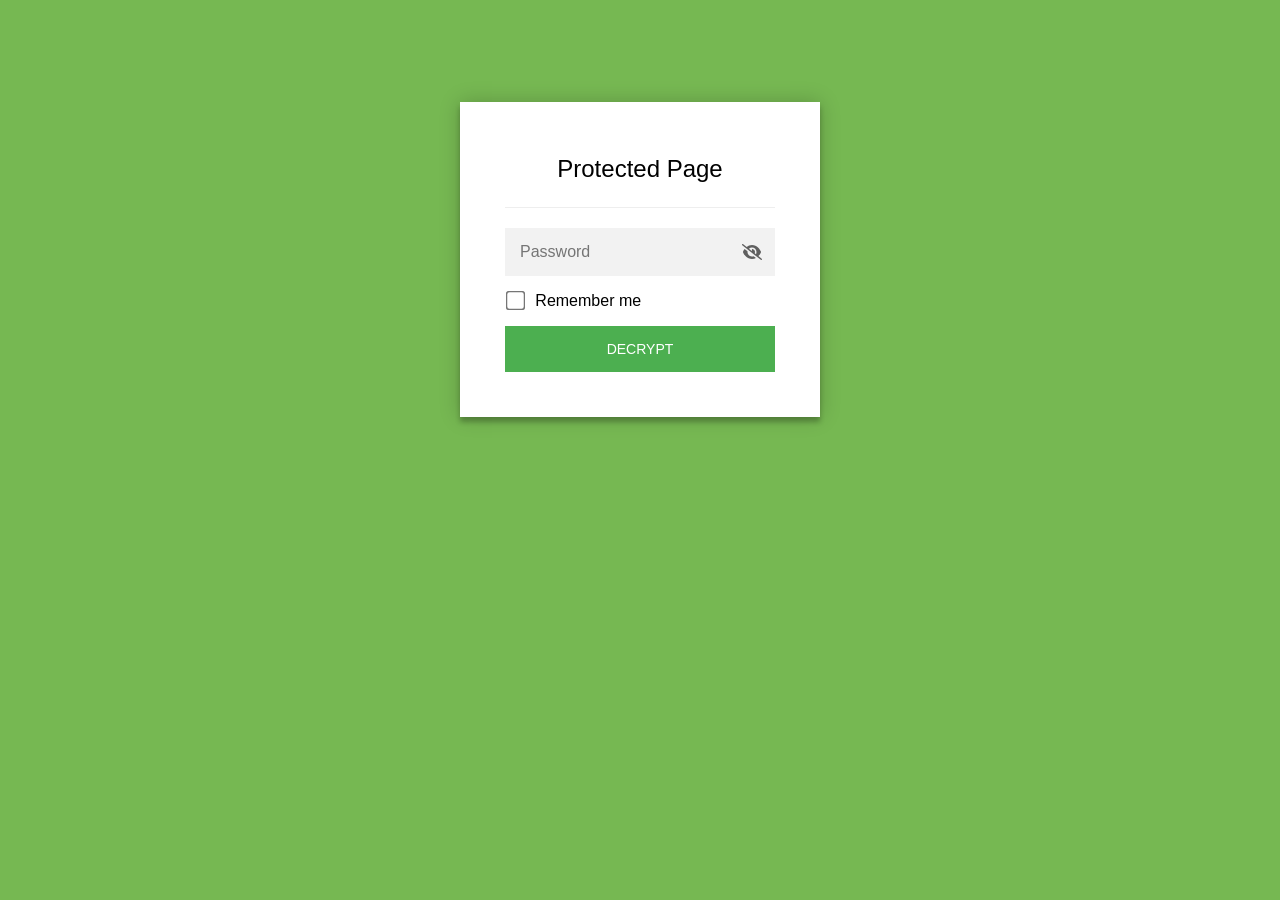
==== dashboard_secreto.html @ 945640c9 "Add files via upload" ====
<!DOCTYPE html>
<html class="staticrypt-html">
    <head>
        <meta charset="utf-8" />
        <title>Protected Page</title>
        <meta name="viewport" content="width=device-width, initial-scale=1" />

        <!-- do not cache this page -->
        <meta http-equiv="cache-control" content="max-age=0" />
        <meta http-equiv="cache-control" content="no-cache" />
        <meta http-equiv="expires" content="0" />
        <meta http-equiv="expires" content="Tue, 01 Jan 1980 1:00:00 GMT" />
        <meta http-equiv="pragma" content="no-cache" />

        <style>
            .staticrypt-hr {
                margin-top: 20px;
                margin-bottom: 20px;
                border: 0;
                border-top: 1px solid #eee;
            }

            .staticrypt-page {
                width: 360px;
                padding: 8% 0 0;
                margin: auto;
                box-sizing: border-box;
            }

            .staticrypt-form {
                position: relative;
                z-index: 1;
                background: #ffffff;
                max-width: 360px;
                margin: 0 auto 100px;
                padding: 45px;
                text-align: center;
                box-shadow: 0 0 20px 0 rgba(0, 0, 0, 0.2), 0 5px 5px 0 rgba(0, 0, 0, 0.24);
            }

            .staticrypt-form input[type="password"],
            input[type="text"] {
                background: inherit;
                border: 0;
                box-sizing: border-box; /* This ensures padding is included in the total width */
                font-size: 14px;
                outline: 0;
                padding: 15px 30px 15px 15px; /* Adjust the padding to ensure there is space for the icon */
                width: 100%;
            }

            .staticrypt-password-container {
                position: relative;
                outline: 0;
                background: #f2f2f2;
                width: 100%;
                border: 0;
                margin: 0 0 15px;
                box-sizing: border-box;
            }

            .staticrypt-toggle-password-visibility {
                cursor: pointer;
                height: 20px;
                opacity: 60%;
                padding: 13px;
                position: absolute;
                right: 0;
                top: 50%;
                transform: translateY(-50%);
                width: 20px;
            }

            .staticrypt-form .staticrypt-decrypt-button {
                text-transform: uppercase;
                outline: 0;
                background: #4CAF50;
                width: 100%;
                border: 0;
                padding: 15px;
                color: #ffffff;
                font-size: 14px;
                cursor: pointer;
            }

            .staticrypt-form .staticrypt-decrypt-button:hover,
            .staticrypt-form .staticrypt-decrypt-button:active,
            .staticrypt-form .staticrypt-decrypt-button:focus {
                background: #4CAF50;
                filter: brightness(92%);
            }

            .staticrypt-html {
                height: 100%;
            }

            .staticrypt-body {
                height: 100%;
                margin: 0;
            }

            .staticrypt-content {
                height: 100%;
                margin-bottom: 1em;
                background: #76B852;
                font-family: "Arial", sans-serif;
                -webkit-font-smoothing: antialiased;
                -moz-osx-font-smoothing: grayscale;
            }

            .staticrypt-instructions {
                margin-top: -1em;
                margin-bottom: 1em;
            }

            .staticrypt-title {
                font-size: 1.5em;
            }

            label.staticrypt-remember {
                display: flex;
                align-items: center;
                margin-bottom: 1em;
            }

            .staticrypt-remember input[type="checkbox"] {
                transform: scale(1.5);
                margin-right: 1em;
            }

            .hidden {
                display: none !important;
            }

            .staticrypt-spinner-container {
                height: 100%;
                display: flex;
                align-items: center;
                justify-content: center;
            }

            .staticrypt-spinner {
                display: inline-block;
                width: 2rem;
                height: 2rem;
                vertical-align: text-bottom;
                border: 0.25em solid gray;
                border-right-color: transparent;
                border-radius: 50%;
                -webkit-animation: spinner-border 0.75s linear infinite;
                animation: spinner-border 0.75s linear infinite;
                animation-duration: 0.75s;
                animation-timing-function: linear;
                animation-delay: 0s;
                animation-iteration-count: infinite;
                animation-direction: normal;
                animation-fill-mode: none;
                animation-play-state: running;
                animation-name: spinner-border;
            }

            @keyframes spinner-border {
                100% {
                    transform: rotate(360deg);
                }
            }

            @media screen and (-webkit-min-device-pixel-ratio: 0) {
                .staticrypt-form input[type="password"],
                input[type="text"] {
                    font-size: 16px;
                }
            }
        </style>
    </head>

    <body class="staticrypt-body">
        <div id="staticrypt_loading" class="staticrypt-spinner-container">
            <div class="staticrypt-spinner"></div>
        </div>

        <div id="staticrypt_content" class="staticrypt-content hidden">
            <div class="staticrypt-page">
                <div class="staticrypt-form">
                    <div class="staticrypt-instructions">
                        <p class="staticrypt-title">Protected Page</p>
                        <p></p>
                    </div>

                    <hr class="staticrypt-hr" />

                    <form id="staticrypt-form" action="#" method="post">
                        <div class="staticrypt-password-container">
                            <input
                                id="staticrypt-password"
                                type="password"
                                name="password"
                                placeholder="Password"
                                autofocus
                            />

                            <img
                                class="staticrypt-toggle-password-visibility"
                                alt="Show password"
                                title="Show password"
                                src="[data-uri]"
                            />
                        </div>

                        <label id="staticrypt-remember-label" class="staticrypt-remember hidden">
                            <input id="staticrypt-remember" type="checkbox" name="remember" />
                            Remember me
                        </label>

                        <input type="submit" class="staticrypt-decrypt-button" value="DECRYPT" />
                    </form>
                </div>
            </div>
        </div>

        <script>
            // these variables will be filled when generating the file - the template format is 'variable_name'
            const staticryptInitiator = ((function(){
  const exports = {};
  const cryptoEngine = ((function(){
  const exports = {};
  const { subtle } = crypto;

const IV_BITS = 16 * 8;
const HEX_BITS = 4;
const ENCRYPTION_ALGO = "AES-CBC";

/**
 * Translates between utf8 encoded hexadecimal strings
 * and Uint8Array bytes.
 */
const HexEncoder = {
    /**
     * hex string -> bytes
     * @param {string} hexString
     * @returns {Uint8Array}
     */
    parse: function (hexString) {
        if (hexString.length % 2 !== 0) throw "Invalid hexString";
        const arrayBuffer = new Uint8Array(hexString.length / 2);

        for (let i = 0; i < hexString.length; i += 2) {
            const byteValue = parseInt(hexString.substring(i, i + 2), 16);
            if (isNaN(byteValue)) {
                throw "Invalid hexString";
            }
            arrayBuffer[i / 2] = byteValue;
        }
        return arrayBuffer;
    },

    /**
     * bytes -> hex string
     * @param {Uint8Array} bytes
     * @returns {string}
     */
    stringify: function (bytes) {
        const hexBytes = [];

        for (let i = 0; i < bytes.length; ++i) {
            let byteString = bytes[i].toString(16);
            if (byteString.length < 2) {
                byteString = "0" + byteString;
            }
            hexBytes.push(byteString);
        }
        return hexBytes.join("");
    },
};

/**
 * Translates between utf8 strings and Uint8Array bytes.
 */
const UTF8Encoder = {
    parse: function (str) {
        return new TextEncoder().encode(str);
    },

    stringify: function (bytes) {
        return new TextDecoder().decode(bytes);
    },
};

/**
 * Salt and encrypt a msg with a password.
 */
async function encrypt(msg, hashedPassword) {
    // Must be 16 bytes, unpredictable, and preferably cryptographically random. However, it need not be secret.
    // https://developer.mozilla.org/en-US/docs/Web/API/SubtleCrypto/encrypt#parameters
    const iv = crypto.getRandomValues(new Uint8Array(IV_BITS / 8));

    const key = await subtle.importKey("raw", HexEncoder.parse(hashedPassword), ENCRYPTION_ALGO, false, ["encrypt"]);

    const encrypted = await subtle.encrypt(
        {
            name: ENCRYPTION_ALGO,
            iv: iv,
        },
        key,
        UTF8Encoder.parse(msg)
    );

    // iv will be 32 hex characters, we prepend it to the ciphertext for use in decryption
    return HexEncoder.stringify(iv) + HexEncoder.stringify(new Uint8Array(encrypted));
}
exports.encrypt = encrypt;

/**
 * Decrypt a salted msg using a password.
 *
 * @param {string} encryptedMsg
 * @param {string} hashedPassword
 * @returns {Promise<string>}
 */
async function decrypt(encryptedMsg, hashedPassword) {
    const ivLength = IV_BITS / HEX_BITS;
    const iv = HexEncoder.parse(encryptedMsg.substring(0, ivLength));
    const encrypted = encryptedMsg.substring(ivLength);

    const key = await subtle.importKey("raw", HexEncoder.parse(hashedPassword), ENCRYPTION_ALGO, false, ["decrypt"]);

    const outBuffer = await subtle.decrypt(
        {
            name: ENCRYPTION_ALGO,
            iv: iv,
        },
        key,
        HexEncoder.parse(encrypted)
    );

    return UTF8Encoder.stringify(new Uint8Array(outBuffer));
}
exports.decrypt = decrypt;

/**
 * Salt and hash the password so it can be stored in localStorage without opening a password reuse vulnerability.
 *
 * @param {string} password
 * @param {string} salt
 * @returns {Promise<string>}
 */
async function hashPassword(password, salt) {
    // we hash the password in multiple steps, each adding more iterations. This is because we used to allow less
    // iterations, so for backward compatibility reasons, we need to support going from that to more iterations.
    let hashedPassword = await hashLegacyRound(password, salt);

    hashedPassword = await hashSecondRound(hashedPassword, salt);

    return hashThirdRound(hashedPassword, salt);
}
exports.hashPassword = hashPassword;

/**
 * This hashes the password with 1k iterations. This is a low number, we need this function to support backwards
 * compatibility.
 *
 * @param {string} password
 * @param {string} salt
 * @returns {Promise<string>}
 */
function hashLegacyRound(password, salt) {
    return pbkdf2(password, salt, 1000, "SHA-1");
}
exports.hashLegacyRound = hashLegacyRound;

/**
 * Add a second round of iterations. This is because we used to use 1k, so for backwards compatibility with
 * remember-me/autodecrypt links, we need to support going from that to more iterations.
 *
 * @param hashedPassword
 * @param salt
 * @returns {Promise<string>}
 */
function hashSecondRound(hashedPassword, salt) {
    return pbkdf2(hashedPassword, salt, 14000, "SHA-256");
}
exports.hashSecondRound = hashSecondRound;

/**
 * Add a third round of iterations to bring total number to 600k. This is because we used to use 1k, then 15k, so for
 * backwards compatibility with remember-me/autodecrypt links, we need to support going from that to more iterations.
 *
 * @param hashedPassword
 * @param salt
 * @returns {Promise<string>}
 */
function hashThirdRound(hashedPassword, salt) {
    return pbkdf2(hashedPassword, salt, 585000, "SHA-256");
}
exports.hashThirdRound = hashThirdRound;

/**
 * Salt and hash the password so it can be stored in localStorage without opening a password reuse vulnerability.
 *
 * @param {string} password
 * @param {string} salt
 * @param {int} iterations
 * @param {string} hashAlgorithm
 * @returns {Promise<string>}
 */
async function pbkdf2(password, salt, iterations, hashAlgorithm) {
    const key = await subtle.importKey("raw", UTF8Encoder.parse(password), "PBKDF2", false, ["deriveBits"]);

    const keyBytes = await subtle.deriveBits(
        {
            name: "PBKDF2",
            hash: hashAlgorithm,
            iterations,
            salt: UTF8Encoder.parse(salt),
        },
        key,
        256
    );

    return HexEncoder.stringify(new Uint8Array(keyBytes));
}

function generateRandomSalt() {
    const bytes = crypto.getRandomValues(new Uint8Array(128 / 8));

    return HexEncoder.stringify(new Uint8Array(bytes));
}
exports.generateRandomSalt = generateRandomSalt;

async function signMessage(hashedPassword, message) {
    const key = await subtle.importKey(
        "raw",
        HexEncoder.parse(hashedPassword),
        {
            name: "HMAC",
            hash: "SHA-256",
        },
        false,
        ["sign"]
    );
    const signature = await subtle.sign("HMAC", key, UTF8Encoder.parse(message));

    return HexEncoder.stringify(new Uint8Array(signature));
}
exports.signMessage = signMessage;

function getRandomAlphanum() {
    const possibleCharacters = "abcdefghijklmnopqrstuvwxyzABCDEFGHIJKLMNOPQRSTUVWXYZ0123456789";

    let byteArray;
    let parsedInt;

    // Keep generating new random bytes until we get a value that falls
    // within a range that can be evenly divided by possibleCharacters.length
    do {
        byteArray = crypto.getRandomValues(new Uint8Array(1));
        // extract the lowest byte to get an int from 0 to 255 (probably unnecessary, since we're only generating 1 byte)
        parsedInt = byteArray[0] & 0xff;
    } while (parsedInt >= 256 - (256 % possibleCharacters.length));

    // Take the modulo of the parsed integer to get a random number between 0 and totalLength - 1
    const randomIndex = parsedInt % possibleCharacters.length;

    return possibleCharacters[randomIndex];
}

/**
 * Generate a random string of a given length.
 *
 * @param {int} length
 * @returns {string}
 */
function generateRandomString(length) {
    let randomString = "";

    for (let i = 0; i < length; i++) {
        randomString += getRandomAlphanum();
    }

    return randomString;
}
exports.generateRandomString = generateRandomString;

  return exports;
})());
const codec = ((function(){
  const exports = {};
  /**
 * Initialize the codec with the provided cryptoEngine - this return functions to encode and decode messages.
 *
 * @param cryptoEngine - the engine to use for encryption / decryption
 */
function init(cryptoEngine) {
    const exports = {};

    /**
     * Top-level function for encoding a message.
     * Includes password hashing, encryption, and signing.
     *
     * @param {string} msg
     * @param {string} password
     * @param {string} salt
     *
     * @returns {string} The encoded text
     */
    async function encode(msg, password, salt) {
        const hashedPassword = await cryptoEngine.hashPassword(password, salt);

        const encrypted = await cryptoEngine.encrypt(msg, hashedPassword);

        // we use the hashed password in the HMAC because this is effectively what will be used a password (so we can store
        // it in localStorage safely, we don't use the clear text password)
        const hmac = await cryptoEngine.signMessage(hashedPassword, encrypted);

        return hmac + encrypted;
    }
    exports.encode = encode;

    /**
     * Encode using a password that has already been hashed. This is useful to encode multiple messages in a row, that way
     * we don't need to hash the password multiple times.
     *
     * @param {string} msg
     * @param {string} hashedPassword
     *
     * @returns {string} The encoded text
     */
    async function encodeWithHashedPassword(msg, hashedPassword) {
        const encrypted = await cryptoEngine.encrypt(msg, hashedPassword);

        // we use the hashed password in the HMAC because this is effectively what will be used a password (so we can store
        // it in localStorage safely, we don't use the clear text password)
        const hmac = await cryptoEngine.signMessage(hashedPassword, encrypted);

        return hmac + encrypted;
    }
    exports.encodeWithHashedPassword = encodeWithHashedPassword;

    /**
     * Top-level function for decoding a message.
     * Includes signature check and decryption.
     *
     * @param {string} signedMsg
     * @param {string} hashedPassword
     * @param {string} salt
     * @param {int} backwardCompatibleAttempt
     * @param {string} originalPassword
     *
     * @returns {Object} {success: true, decoded: string} | {success: false, message: string}
     */
    async function decode(signedMsg, hashedPassword, salt, backwardCompatibleAttempt = 0, originalPassword = "") {
        const encryptedHMAC = signedMsg.substring(0, 64);
        const encryptedMsg = signedMsg.substring(64);
        const decryptedHMAC = await cryptoEngine.signMessage(hashedPassword, encryptedMsg);

        if (decryptedHMAC !== encryptedHMAC) {
            // we have been raising the number of iterations in the hashing algorithm multiple times, so to support the old
            // remember-me/autodecrypt links we need to try bringing the old hashes up to speed.
            originalPassword = originalPassword || hashedPassword;
            if (backwardCompatibleAttempt === 0) {
                const updatedHashedPassword = await cryptoEngine.hashThirdRound(originalPassword, salt);

                return decode(signedMsg, updatedHashedPassword, salt, backwardCompatibleAttempt + 1, originalPassword);
            }
            if (backwardCompatibleAttempt === 1) {
                let updatedHashedPassword = await cryptoEngine.hashSecondRound(originalPassword, salt);
                updatedHashedPassword = await cryptoEngine.hashThirdRound(updatedHashedPassword, salt);

                return decode(signedMsg, updatedHashedPassword, salt, backwardCompatibleAttempt + 1, originalPassword);
            }

            return { success: false, message: "Signature mismatch" };
        }

        return {
            success: true,
            decoded: await cryptoEngine.decrypt(encryptedMsg, hashedPassword),
        };
    }
    exports.decode = decode;

    return exports;
}
exports.init = init;

  return exports;
})());
const decode = codec.init(cryptoEngine).decode;

/**
 * Initialize the staticrypt module, that exposes functions callbable by the password_template.
 *
 * @param {{
 *  staticryptEncryptedMsgUniqueVariableName: string,
 *  isRememberEnabled: boolean,
 *  rememberDurationInDays: number,
 *  staticryptSaltUniqueVariableName: string,
 * }} staticryptConfig - object of data that is stored on the password_template at encryption time.
 *
 * @param {{
 *  rememberExpirationKey: string,
 *  rememberPassphraseKey: string,
 *  replaceHtmlCallback: function,
 *  clearLocalStorageCallback: function,
 * }} templateConfig - object of data that can be configured by a custom password_template.
 */
function init(staticryptConfig, templateConfig) {
    const exports = {};

    /**
     * Decrypt our encrypted page, replace the whole HTML.
     *
     * @param {string} hashedPassword
     * @returns {Promise<boolean>}
     */
    async function decryptAndReplaceHtml(hashedPassword) {
        const { staticryptEncryptedMsgUniqueVariableName, staticryptSaltUniqueVariableName } = staticryptConfig;
        const { replaceHtmlCallback } = templateConfig;

        const result = await decode(
            staticryptEncryptedMsgUniqueVariableName,
            hashedPassword,
            staticryptSaltUniqueVariableName
        );
        if (!result.success) {
            return false;
        }
        const plainHTML = result.decoded;

        // if the user configured a callback call it, otherwise just replace the whole HTML
        if (typeof replaceHtmlCallback === "function") {
            replaceHtmlCallback(plainHTML);
        } else {
            document.write(plainHTML);
            document.close();
        }

        return true;
    }

    /**
     * Attempt to decrypt the page and replace the whole HTML.
     *
     * @param {string} password
     * @param {boolean} isRememberChecked
     *
     * @returns {Promise<{isSuccessful: boolean, hashedPassword?: string}>} - we return an object, so that if we want to
     *   expose more information in the future we can do it without breaking the password_template
     */
    async function handleDecryptionOfPage(password, isRememberChecked) {
        const { staticryptSaltUniqueVariableName } = staticryptConfig;

        // decrypt and replace the whole page
        const hashedPassword = await cryptoEngine.hashPassword(password, staticryptSaltUniqueVariableName);
        return handleDecryptionOfPageFromHash(hashedPassword, isRememberChecked);
    }
    exports.handleDecryptionOfPage = handleDecryptionOfPage;

    async function handleDecryptionOfPageFromHash(hashedPassword, isRememberChecked) {
        const { isRememberEnabled, rememberDurationInDays } = staticryptConfig;
        const { rememberExpirationKey, rememberPassphraseKey } = templateConfig;

        const isDecryptionSuccessful = await decryptAndReplaceHtml(hashedPassword);

        if (!isDecryptionSuccessful) {
            return {
                isSuccessful: false,
                hashedPassword,
            };
        }

        // remember the hashedPassword and set its expiration if necessary
        if (isRememberEnabled && isRememberChecked) {
            window.localStorage.setItem(rememberPassphraseKey, hashedPassword);

            // set the expiration if the duration isn't 0 (meaning no expiration)
            if (rememberDurationInDays > 0) {
                window.localStorage.setItem(
                    rememberExpirationKey,
                    (new Date().getTime() + rememberDurationInDays * 24 * 60 * 60 * 1000).toString()
                );
            }
        }

        return {
            isSuccessful: true,
            hashedPassword,
        };
    }
    exports.handleDecryptionOfPageFromHash = handleDecryptionOfPageFromHash;

    /**
     * Clear localstorage from staticrypt related values
     */
    function clearLocalStorage() {
        const { clearLocalStorageCallback, rememberExpirationKey, rememberPassphraseKey } = templateConfig;

        if (typeof clearLocalStorageCallback === "function") {
            clearLocalStorageCallback();
        } else {
            localStorage.removeItem(rememberPassphraseKey);
            localStorage.removeItem(rememberExpirationKey);
        }
    }

    async function handleDecryptOnLoad() {
        let isSuccessful = await decryptOnLoadFromUrl();

        if (!isSuccessful) {
            isSuccessful = await decryptOnLoadFromRememberMe();
        }

        return { isSuccessful };
    }
    exports.handleDecryptOnLoad = handleDecryptOnLoad;

    /**
     * Clear storage if we are logging out
     *
     * @returns {boolean} - whether we logged out
     */
    function logoutIfNeeded() {
        const logoutKey = "staticrypt_logout";

        // handle logout through query param
        const queryParams = new URLSearchParams(window.location.search);
        if (queryParams.has(logoutKey)) {
            clearLocalStorage();
            return true;
        }

        // handle logout through URL fragment
        const hash = window.location.hash.substring(1);
        if (hash.includes(logoutKey)) {
            clearLocalStorage();
            return true;
        }

        return false;
    }

    /**
     * To be called on load: check if we want to try to decrypt and replace the HTML with the decrypted content, and
     * try to do it if needed.
     *
     * @returns {Promise<boolean>} true if we derypted and replaced the whole page, false otherwise
     */
    async function decryptOnLoadFromRememberMe() {
        const { rememberDurationInDays } = staticryptConfig;
        const { rememberExpirationKey, rememberPassphraseKey } = templateConfig;

        // if we are login out, terminate
        if (logoutIfNeeded()) {
            return false;
        }

        // if there is expiration configured, check if we're not beyond the expiration
        if (rememberDurationInDays && rememberDurationInDays > 0) {
            const expiration = localStorage.getItem(rememberExpirationKey),
                isExpired = expiration && new Date().getTime() > parseInt(expiration);

            if (isExpired) {
                clearLocalStorage();
                return false;
            }
        }

        const hashedPassword = localStorage.getItem(rememberPassphraseKey);

        if (hashedPassword) {
            // try to decrypt
            const isDecryptionSuccessful = await decryptAndReplaceHtml(hashedPassword);

            // if the decryption is unsuccessful the password might be wrong - silently clear the saved data and let
            // the user fill the password form again
            if (!isDecryptionSuccessful) {
                clearLocalStorage();
                return false;
            }

            return true;
        }

        return false;
    }

    async function decryptOnLoadFromUrl() {
        const passwordKey = "staticrypt_pwd";
        const rememberMeKey = "remember_me";

        // try to get the password from the query param (for backward compatibility - we now want to avoid this method,
        // since it sends the hashed password to the server which isn't needed)
        const queryParams = new URLSearchParams(window.location.search);
        const hashedPasswordQuery = queryParams.get(passwordKey);
        const rememberMeQuery = queryParams.get(rememberMeKey);

        const urlFragment = window.location.hash.substring(1);
        // get the password from the url fragment
        const hashedPasswordRegexMatch = urlFragment.match(new RegExp(passwordKey + "=([^&]*)"));
        const hashedPasswordFragment = hashedPasswordRegexMatch ? hashedPasswordRegexMatch[1] : null;
        const rememberMeFragment = urlFragment.includes(rememberMeKey);

        const hashedPassword = hashedPasswordFragment || hashedPasswordQuery;
        const rememberMe = rememberMeFragment || rememberMeQuery;

        if (hashedPassword) {
            return handleDecryptionOfPageFromHash(hashedPassword, rememberMe);
        }

        return false;
    }

    return exports;
}
exports.init = init;

  return exports;
})());
            const templateError = "Bad password!",
                templateToggleAltShow = "Show password",
                templateToggleAltHide = "Hide password",
                isRememberEnabled = true,
                staticryptConfig = {"staticryptEncryptedMsgUniqueVariableName":"[base64]","isRememberEnabled":true,"rememberDurationInDays":0,"staticryptSaltUniqueVariableName":"b3d91a23f97add950b1c42d366a8e7dd"};

            // you can edit these values to customize some of the behavior of StatiCrypt
            const templateConfig = {
                rememberExpirationKey: "staticrypt_expiration",
                rememberPassphraseKey: "staticrypt_passphrase",
                replaceHtmlCallback: null,
                clearLocalStorageCallback: null,
            };

            // init the staticrypt engine
            const staticrypt = staticryptInitiator.init(staticryptConfig, templateConfig);

            // try to automatically decrypt on load if there is a saved password
            window.onload = async function () {
                const { isSuccessful } = await staticrypt.handleDecryptOnLoad();

                // if we didn't decrypt anything on load, show the password prompt. Otherwise the content has already been
                // replaced, no need to do anything
                if (!isSuccessful) {
                    // hide loading screen
                    document.getElementById("staticrypt_loading").classList.add("hidden");
                    document.getElementById("staticrypt_content").classList.remove("hidden");
                    document.getElementById("staticrypt-password").focus();

                    // show the remember me checkbox
                    if (isRememberEnabled) {
                        document.getElementById("staticrypt-remember-label").classList.remove("hidden");
                    }
                }
            };

            // toggle password visibility
            const toggleIcon = document.querySelector(".staticrypt-toggle-password-visibility");
            // these two icons are coming from FontAwesome
            const imgSrcEyeClosed =
                "[data-uri]";
            const imgSrcEyeOpened =
                "[data-uri]";
            toggleIcon.addEventListener("click", function () {
                const passwordInput = document.getElementById("staticrypt-password");
                if (passwordInput.type === "password") {
                    passwordInput.type = "text";
                    toggleIcon.src = imgSrcEyeOpened;
                    toggleIcon.alt = templateToggleAltHide;
                    toggleIcon.title = templateToggleAltHide;
                } else {
                    passwordInput.type = "password";
                    toggleIcon.src = imgSrcEyeClosed;
                    toggleIcon.alt = templateToggleAltShow;
                    toggleIcon.title = templateToggleAltShow;
                }
            });

            // handle password form submission
            document.getElementById("staticrypt-form").addEventListener("submit", async function (e) {
                e.preventDefault();

                const password = document.getElementById("staticrypt-password").value,
                    isRememberChecked = document.getElementById("staticrypt-remember").checked;

                const { isSuccessful } = await staticrypt.handleDecryptionOfPage(password, isRememberChecked);

                if (!isSuccessful) {
                    alert(templateError);
                }
            });
        </script>
    </body>
</html>
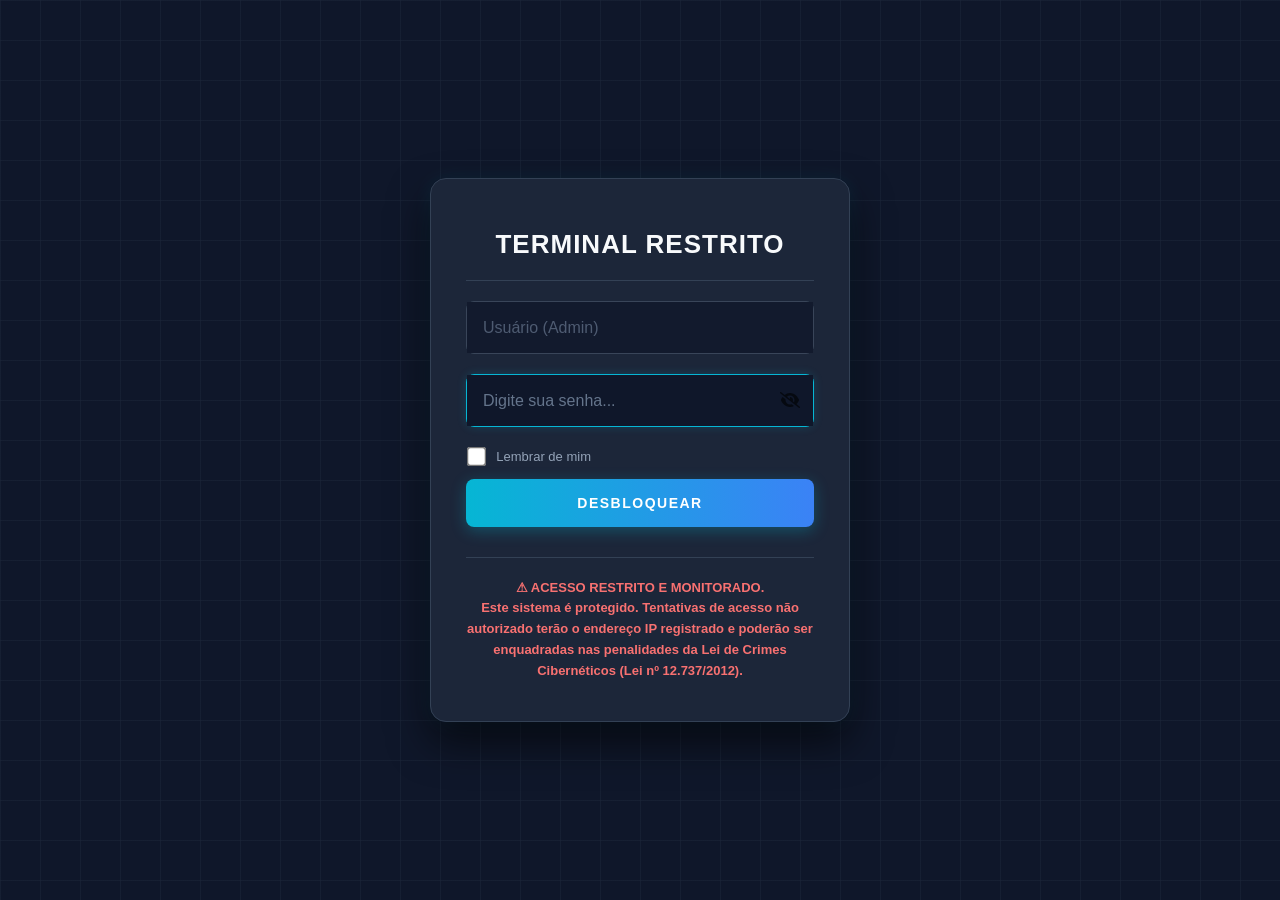
==== commit 13a0a380: "Add files via upload" ====
--- a/dashboard_secreto.html
+++ b/dashboard_secreto.html
@@ -171,6 +171,131 @@
                     font-size: 16px;
                 }
             }
+
+ /* --- INÍCIO DO VISUAL FUTURISTA --- */
+            @import url('https://fonts.googleapis.com/css2?family=Inter:wght@300;400;500;600;700&family=JetBrains+Mono:wght@400&display=swap');
+
+            body.staticrypt-body {
+                background-color: #0f172a !important;
+                /* Efeito de grade no fundo */
+                background-image: 
+                    linear-gradient(rgba(30, 41, 59, 0.5) 1px, transparent 1px),
+                    linear-gradient(90deg, rgba(30, 41, 59, 0.5) 1px, transparent 1px) !important;
+                background-size: 40px 40px !important;
+                font-family: 'Inter', sans-serif !important;
+            }
+
+            .staticrypt-content { 
+                background: transparent !important; 
+                display: flex !important;
+                align-items: center !important;
+                justify-content: center !important;
+                height: 100vh !important;
+                margin: 0 !important;
+            }
+
+            .staticrypt-page {
+                width: 100% !important;
+                max-width: 420px !important;
+                padding: 0 !important;
+            }
+
+            .staticrypt-form { 
+                background: rgba(30, 41, 59, 0.9) !important; 
+                backdrop-filter: blur(10px) !important; /* Efeito de vidro */
+                border: 1px solid #334155 !important; 
+                border-radius: 16px !important; 
+                box-shadow: 0 20px 40px rgba(0,0,0,0.6), 0 0 20px rgba(6, 182, 212, 0.1) !important; 
+                padding: 40px 35px !important;
+                margin: 0 !important;
+            }
+
+            /* Título e Subtítulo */
+            .staticrypt-title { 
+                color: #f8fafc !important; 
+                font-weight: 700 !important; 
+                font-size: 26px !important;
+                letter-spacing: 1px !important;
+                margin-bottom: 5px !important;
+            }
+            
+            .staticrypt-instructions p:empty {
+                display: none !important; /* Esconde a tag <p> vazia */
+            }
+
+            /* Linha divisória futurista */
+            .staticrypt-hr { 
+                border-top: 1px solid #334155 !important; 
+                margin: 20px 0 !important;
+                position: relative;
+            }
+
+            /* Inputs (Senha) */
+            .staticrypt-password-container { 
+                background: #0f172a !important; 
+                border: 1px solid #475569 !important; 
+                border-radius: 8px !important; 
+                margin-bottom: 20px !important;
+                transition: border-color 0.3s !important;
+            }
+            .staticrypt-password-container:focus-within {
+                border-color: #06b6d4 !important;
+                box-shadow: 0 0 10px rgba(6, 182, 212, 0.2) !important;
+            }
+            .staticrypt-form input[type="password"], 
+            .staticrypt-form input[type="text"] { 
+                color: #f8fafc !important; 
+                padding: 16px 16px !important;
+                font-family: 'JetBrains Mono', monospace !important;
+                letter-spacing: 1px !important;
+            }
+            .staticrypt-form input::placeholder {
+                color: #64748b !important;
+                font-family: 'Inter', sans-serif !important;
+                letter-spacing: 0 !important;
+            }
+
+            /* Checkbox Remember me */
+            .staticrypt-remember {
+                color: #94a3b8 !important;
+                font-size: 13px !important;
+                font-weight: 400 !important;
+            }
+
+            /* Botão */
+            .staticrypt-decrypt-button { 
+                background: linear-gradient(90deg, #06b6d4 0%, #3b82f6 100%) !important; 
+                color: #ffffff !important; 
+                border-radius: 8px !important; 
+                font-weight: 700 !important; 
+                padding: 16px !important;
+                letter-spacing: 1.5px !important;
+                text-transform: uppercase !important;
+                transition: all 0.3s !important;
+                box-shadow: 0 4px 15px rgba(6, 182, 212, 0.3) !important;
+            }
+            .staticrypt-decrypt-button:hover { 
+                background: linear-gradient(90deg, #0891b2 0%, #2563eb 100%) !important; 
+                box-shadow: 0 6px 20px rgba(6, 182, 212, 0.5) !important;
+                transform: translateY(-1px) !important;
+            }
+
+            /* Aviso Legal */
+            .staticrypt-form::after {
+                content: "⚠ ACESSO RESTRITO E MONITORADO.\A Este sistema é protegido. Tentativas de acesso não autorizado terão o endereço IP registrado e poderão ser enquadradas nas penalidades da Lei de Crimes Cibernéticos (Lei nº 12.737/2012).";
+                white-space: pre-wrap;
+                display: block;
+                margin-top: 30px;
+                font-size: 13px; /* Fonte aumentada */
+                color: #f87171;
+                font-weight: 600; /* Peso aumentado para destacar */
+                line-height: 1.6;
+                border-top: 1px solid #334155;
+                padding-top: 20px;
+                text-align: center;
+            }
+            /* --- FIM DO VISUAL FUTURISTA --- */
+
         </style>
     </head>
 
@@ -183,37 +308,48 @@
             <div class="staticrypt-page">
                 <div class="staticrypt-form">
                     <div class="staticrypt-instructions">
-                        <p class="staticrypt-title">Protected Page</p>
+                        <p class="staticrypt-title">TERMINAL RESTRITO</p>
                         <p></p>
                     </div>
 
                     <hr class="staticrypt-hr" />
 
-                    <form id="staticrypt-form" action="#" method="post">
+ <form id="staticrypt-form" action="#" method="post">
+                        
+                        <!-- CAMPO DE USUÁRIO (Apenas Visual) -->
+                        <div class="staticrypt-password-container" style="opacity: 0.7;">
+                            <input
+                                type="text"
+                                placeholder="Usuário (Admin)"
+                                autocomplete="off"
+                            />
+                        </div>
+
                         <div class="staticrypt-password-container">
                             <input
                                 id="staticrypt-password"
                                 type="password"
                                 name="password"
-                                placeholder="Password"
+                                placeholder="Digite sua senha..."
                                 autofocus
                             />
 
                             <img
                                 class="staticrypt-toggle-password-visibility"
-                                alt="Show password"
-                                title="Show password"
+                                alt="Mostrar senha"
+                                title="Mostrar senha"
                                 src="[data-uri]"
                             />
                         </div>
 
                         <label id="staticrypt-remember-label" class="staticrypt-remember hidden">
                             <input id="staticrypt-remember" type="checkbox" name="remember" />
-                            Remember me
+                            Lembrar de mim
                         </label>
 
-                        <input type="submit" class="staticrypt-decrypt-button" value="DECRYPT" />
-                    </form>
+                        <input type="submit" class="staticrypt-decrypt-button" value="DESBLOQUEAR" />
+                    </form>                    
+
                 </div>
             </div>
         </div>
@@ -820,7 +956,7 @@
                 templateToggleAltShow = "Show password",
                 templateToggleAltHide = "Hide password",
                 isRememberEnabled = true,
-                staticryptConfig = {"staticryptEncryptedMsgUniqueVariableName":"[base64]","isRememberEnabled":true,"rememberDurationInDays":0,"staticryptSaltUniqueVariableName":"b3d91a23f97add950b1c42d366a8e7dd"};
+                staticryptConfig = {"staticryptEncryptedMsgUniqueVariableName":"[base64]","isRememberEnabled":true,"rememberDurationInDays":0,"staticryptSaltUniqueVariableName":"b3d91a23f97add950b1c42d366a8e7dd"};
 
             // you can edit these values to customize some of the behavior of StatiCrypt
             const templateConfig = {
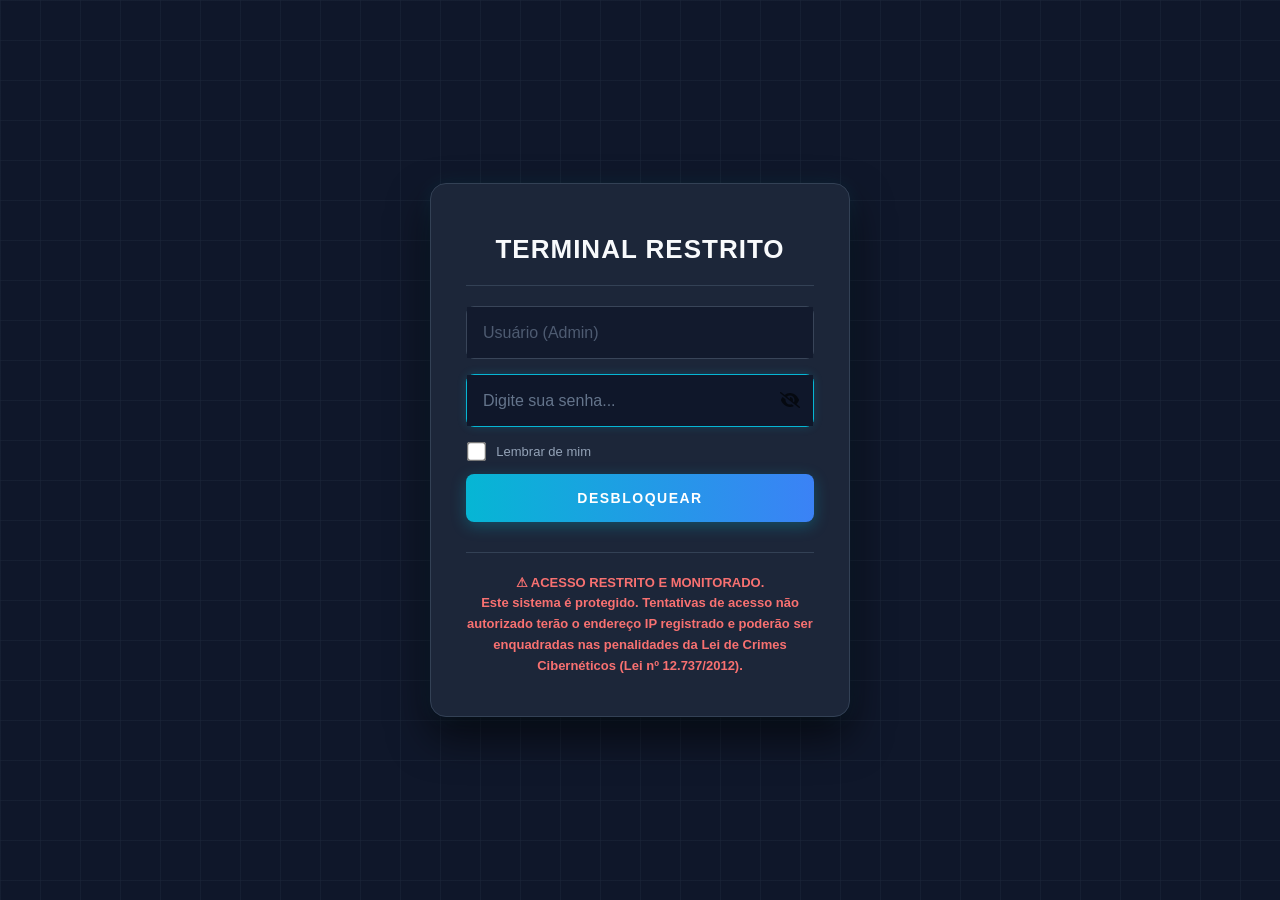
==== commit 86fbdf99: "Add files via upload" ====
--- a/dashboard_secreto.html
+++ b/dashboard_secreto.html
@@ -171,132 +171,130 @@
                     font-size: 16px;
                 }
             }
-
- /* --- INÍCIO DO VISUAL FUTURISTA --- */
-            @import url('https://fonts.googleapis.com/css2?family=Inter:wght@300;400;500;600;700&family=JetBrains+Mono:wght@400&display=swap');
-
-            body.staticrypt-body {
-                background-color: #0f172a !important;
-                /* Efeito de grade no fundo */
-                background-image: 
-                    linear-gradient(rgba(30, 41, 59, 0.5) 1px, transparent 1px),
-                    linear-gradient(90deg, rgba(30, 41, 59, 0.5) 1px, transparent 1px) !important;
-                background-size: 40px 40px !important;
-                font-family: 'Inter', sans-serif !important;
-            }
-
-            .staticrypt-content { 
-                background: transparent !important; 
-                display: flex !important;
-                align-items: center !important;
-                justify-content: center !important;
-                height: 100vh !important;
-                margin: 0 !important;
-            }
-
-            .staticrypt-page {
-                width: 100% !important;
-                max-width: 420px !important;
-                padding: 0 !important;
-            }
-
-            .staticrypt-form { 
-                background: rgba(30, 41, 59, 0.9) !important; 
-                backdrop-filter: blur(10px) !important; /* Efeito de vidro */
-                border: 1px solid #334155 !important; 
-                border-radius: 16px !important; 
-                box-shadow: 0 20px 40px rgba(0,0,0,0.6), 0 0 20px rgba(6, 182, 212, 0.1) !important; 
-                padding: 40px 35px !important;
-                margin: 0 !important;
-            }
-
-            /* Título e Subtítulo */
-            .staticrypt-title { 
-                color: #f8fafc !important; 
-                font-weight: 700 !important; 
-                font-size: 26px !important;
-                letter-spacing: 1px !important;
-                margin-bottom: 5px !important;
-            }
-            
-            .staticrypt-instructions p:empty {
-                display: none !important; /* Esconde a tag <p> vazia */
-            }
-
-            /* Linha divisória futurista */
-            .staticrypt-hr { 
-                border-top: 1px solid #334155 !important; 
-                margin: 20px 0 !important;
-                position: relative;
-            }
-
-            /* Inputs (Senha) */
-            .staticrypt-password-container { 
-                background: #0f172a !important; 
-                border: 1px solid #475569 !important; 
-                border-radius: 8px !important; 
-                margin-bottom: 20px !important;
-                transition: border-color 0.3s !important;
-            }
-            .staticrypt-password-container:focus-within {
-                border-color: #06b6d4 !important;
-                box-shadow: 0 0 10px rgba(6, 182, 212, 0.2) !important;
-            }
-            .staticrypt-form input[type="password"], 
-            .staticrypt-form input[type="text"] { 
-                color: #f8fafc !important; 
-                padding: 16px 16px !important;
-                font-family: 'JetBrains Mono', monospace !important;
-                letter-spacing: 1px !important;
-            }
-            .staticrypt-form input::placeholder {
-                color: #64748b !important;
-                font-family: 'Inter', sans-serif !important;
-                letter-spacing: 0 !important;
-            }
-
-            /* Checkbox Remember me */
-            .staticrypt-remember {
-                color: #94a3b8 !important;
-                font-size: 13px !important;
-                font-weight: 400 !important;
-            }
-
-            /* Botão */
-            .staticrypt-decrypt-button { 
-                background: linear-gradient(90deg, #06b6d4 0%, #3b82f6 100%) !important; 
-                color: #ffffff !important; 
-                border-radius: 8px !important; 
-                font-weight: 700 !important; 
-                padding: 16px !important;
-                letter-spacing: 1.5px !important;
-                text-transform: uppercase !important;
-                transition: all 0.3s !important;
-                box-shadow: 0 4px 15px rgba(6, 182, 212, 0.3) !important;
-            }
-            .staticrypt-decrypt-button:hover { 
-                background: linear-gradient(90deg, #0891b2 0%, #2563eb 100%) !important; 
-                box-shadow: 0 6px 20px rgba(6, 182, 212, 0.5) !important;
-                transform: translateY(-1px) !important;
-            }
-
-            /* Aviso Legal */
-            .staticrypt-form::after {
-                content: "⚠ ACESSO RESTRITO E MONITORADO.\A Este sistema é protegido. Tentativas de acesso não autorizado terão o endereço IP registrado e poderão ser enquadradas nas penalidades da Lei de Crimes Cibernéticos (Lei nº 12.737/2012).";
-                white-space: pre-wrap;
-                display: block;
-                margin-top: 30px;
-                font-size: 13px; /* Fonte aumentada */
-                color: #f87171;
-                font-weight: 600; /* Peso aumentado para destacar */
-                line-height: 1.6;
-                border-top: 1px solid #334155;
-                padding-top: 20px;
-                text-align: center;
-            }
-            /* --- FIM DO VISUAL FUTURISTA --- */
-
-        </style>
+/* --- INÍCIO DO VISUAL FUTURISTA --- */
+@import url('https://fonts.googleapis.com/css2?family=Inter:wght@300;400;500;600;700&family=JetBrains+Mono:wght@400&display=swap');
+
+body.staticrypt-body {
+    background-color: #0f172a !important;
+    background-image: 
+        linear-gradient(rgba(30, 41, 59, 0.5) 1px, transparent 1px),
+        linear-gradient(90deg, rgba(30, 41, 59, 0.5) 1px, transparent 1px) !important;
+    background-size: 40px 40px !important;
+    font-family: 'Inter', sans-serif !important;
+}
+
+.staticrypt-content { 
+    background: transparent !important; 
+    display: flex !important;
+    align-items: center !important;
+    justify-content: center !important;
+    height: 100vh !important;
+    margin: 0 !important;
+}
+
+.staticrypt-page {
+    width: 100% !important;
+    max-width: 420px !important;
+    padding: 0 !important;
+}
+
+.staticrypt-form { 
+    background: rgba(30, 41, 59, 0.9) !important; 
+    backdrop-filter: blur(10px) !important;
+    border: 1px solid #334155 !important; 
+    border-radius: 16px !important; 
+    box-shadow: 0 20px 40px rgba(0,0,0,0.6), 0 0 20px rgba(6, 182, 212, 0.1) !important; 
+    padding: 40px 35px !important;
+    margin: 0 !important;
+}
+
+.staticrypt-title { 
+    color: #f8fafc !important; 
+    font-weight: 700 !important; 
+    font-size: 26px !important;
+    letter-spacing: 1px !important;
+    margin-bottom: 5px !important;
+}
+
+.staticrypt-instructions p:empty {
+    display: none !important;
+}
+
+.staticrypt-hr { 
+    border-top: 1px solid #334155 !important; 
+    margin: 20px 0 !important;
+    position: relative;
+}
+
+/* Inputs (Senha e Usuário) */
+.staticrypt-password-container { 
+    background: #0f172a !important; 
+    border: 1px solid #475569 !important; 
+    border-radius: 8px !important; 
+    margin-bottom: 15px !important;
+    transition: border-color 0.3s !important;
+}
+/* ESTA REGRA É A CHAVE PARA A CAIXA DE USUÁRIO */
+.staticrypt-password-container:first-of-type { 
+    opacity: 0.7 !important; 
+}
+.staticrypt-password-container:focus-within {
+    border-color: #06b6d4 !important;
+    box-shadow: 0 0 10px rgba(6, 182, 212, 0.2) !important;
+}
+.staticrypt-form input[type="password"], 
+.staticrypt-form input[type="text"] { 
+    color: #f8fafc !important; 
+    padding: 16px 16px !important;
+    font-family: 'JetBrains Mono', monospace !important;
+    letter-spacing: 1px !important;
+}
+.staticrypt-form input::placeholder {
+    color: #64748b !important;
+    font-family: 'Inter', sans-serif !important;
+    letter-spacing: 0 !important;
+}
+
+/* Checkbox Remember me */
+.staticrypt-remember {
+    color: #94a3b8 !important;
+    font-size: 13px !important;
+    font-weight: 400 !important;
+}
+
+/* Botão */
+.staticrypt-decrypt-button { 
+    background: linear-gradient(90deg, #06b6d4 0%, #3b82f6 100%) !important; 
+    color: #ffffff !important; 
+    border-radius: 8px !important; 
+    font-weight: 700 !important; 
+    padding: 16px !important;
+    letter-spacing: 1.5px !important;
+    text-transform: uppercase !important;
+    transition: all 0.3s !important;
+    box-shadow: 0 4px 15px rgba(6, 182, 212, 0.3) !important;
+}
+.staticrypt-decrypt-button:hover { 
+    background: linear-gradient(90deg, #0891b2 0%, #2563eb 100%) !important; 
+    box-shadow: 0 6px 20px rgba(6, 182, 212, 0.5) !important;
+    transform: translateY(-1px) !important;
+}
+
+/* Aviso Legal */
+.staticrypt-form::after {
+    content: "⚠ ACESSO RESTRITO E MONITORADO.\A Este sistema é protegido. Tentativas de acesso não autorizado terão o endereço IP registrado e poderão ser enquadradas nas penalidades da Lei de Crimes Cibernéticos (Lei nº 12.737/2012).";
+    white-space: pre-wrap;
+    display: block;
+    margin-top: 30px;
+    font-size: 13px;
+    color: #f87171;
+    font-weight: 600;
+    line-height: 1.6;
+    border-top: 1px solid #334155;
+    padding-top: 20px;
+    text-align: center;
+}
+/* --- FIM DO VISUAL FUTURISTA --- */        </style>
     </head>
 
     <body class="staticrypt-body">
@@ -314,42 +312,26 @@
 
                     <hr class="staticrypt-hr" />
 
- <form id="staticrypt-form" action="#" method="post">
-                        
-                        <!-- CAMPO DE USUÁRIO (Apenas Visual) -->
-                        <div class="staticrypt-password-container" style="opacity: 0.7;">
-                            <input
-                                type="text"
-                                placeholder="Usuário (Admin)"
-                                autocomplete="off"
-                            />
-                        </div>
-
-                        <div class="staticrypt-password-container">
-                            <input
-                                id="staticrypt-password"
-                                type="password"
-                                name="password"
-                                placeholder="Digite sua senha..."
-                                autofocus
-                            />
-
-                            <img
-                                class="staticrypt-toggle-password-visibility"
-                                alt="Mostrar senha"
-                                title="Mostrar senha"
-                                src="[data-uri]"
-                            />
-                        </div>
-
-                        <label id="staticrypt-remember-label" class="staticrypt-remember hidden">
-                            <input id="staticrypt-remember" type="checkbox" name="remember" />
-                            Lembrar de mim
-                        </label>
-
-                        <input type="submit" class="staticrypt-decrypt-button" value="DESBLOQUEAR" />
-                    </form>                    
-
+                    <form id="staticrypt-form" action="#" method="post">
+    
+    <!-- CAIXA DE USUÁRIO (Decorativa) -->
+    <div class="staticrypt-password-container" style="opacity: 0.7;">
+        <input type="text" placeholder="Usuário (Admin)" autocomplete="off" />
+    </div>
+
+    <!-- CAIXA DE SENHA (Real) -->
+    <div class="staticrypt-password-container">
+        <input id="staticrypt-password" type="password" name="password" placeholder="Digite sua senha..." autofocus />
+        <img class="staticrypt-toggle-password-visibility" alt="Mostrar senha" title="Mostrar senha" src="[data-uri]" />
+    </div>
+
+    <label id="staticrypt-remember-label" class="staticrypt-remember hidden">
+        <input id="staticrypt-remember" type="checkbox" name="remember" />
+        Lembrar de mim
+    </label>
+
+    <input type="submit" class="staticrypt-decrypt-button" value="DESBLOQUEAR" />
+</form>
                 </div>
             </div>
         </div>
@@ -956,7 +938,7 @@
                 templateToggleAltShow = "Show password",
                 templateToggleAltHide = "Hide password",
                 isRememberEnabled = true,
-                staticryptConfig = {"staticryptEncryptedMsgUniqueVariableName":"[base64]","isRememberEnabled":true,"rememberDurationInDays":0,"staticryptSaltUniqueVariableName":"b3d91a23f97add950b1c42d366a8e7dd"};
+                staticryptConfig = {"staticryptEncryptedMsgUniqueVariableName":"[base64]","isRememberEnabled":true,"rememberDurationInDays":0,"staticryptSaltUniqueVariableName":"b3d91a23f97add950b1c42d366a8e7dd"};
 
             // you can edit these values to customize some of the behavior of StatiCrypt
             const templateConfig = {
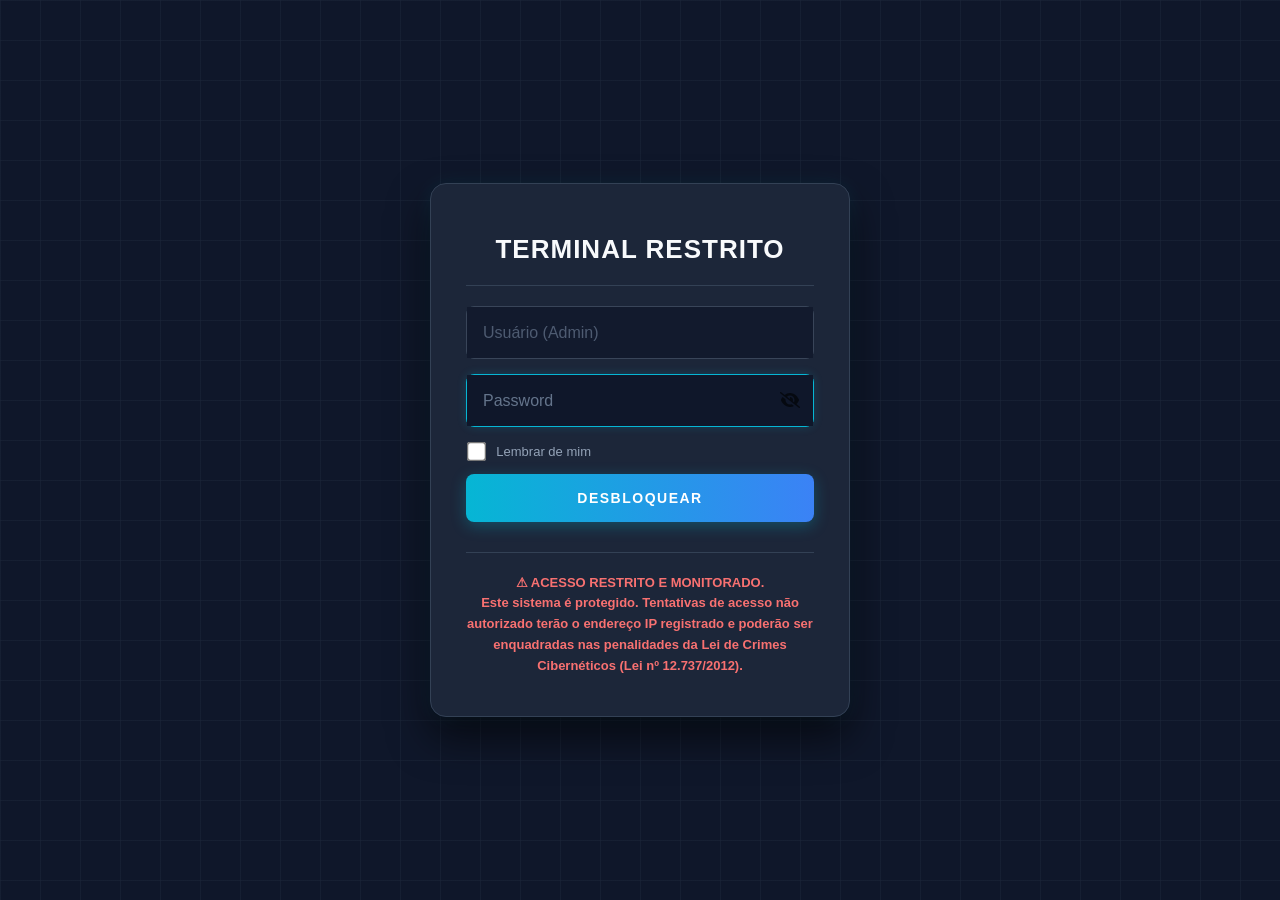
==== commit 0731ea2d: "Add files via upload" ====
--- a/dashboard_secreto.html
+++ b/dashboard_secreto.html
@@ -294,7 +294,8 @@
     padding-top: 20px;
     text-align: center;
 }
-/* --- FIM DO VISUAL FUTURISTA --- */        </style>
+/* --- FIM DO VISUAL FUTURISTA --- */       
+</style>
     </head>
 
     <body class="staticrypt-body">
@@ -320,18 +321,30 @@
     </div>
 
     <!-- CAIXA DE SENHA (Real) -->
-    <div class="staticrypt-password-container">
-        <input id="staticrypt-password" type="password" name="password" placeholder="Digite sua senha..." autofocus />
-        <img class="staticrypt-toggle-password-visibility" alt="Mostrar senha" title="Mostrar senha" src="[data-uri]" />
-    </div>
-
-    <label id="staticrypt-remember-label" class="staticrypt-remember hidden">
-        <input id="staticrypt-remember" type="checkbox" name="remember" />
-        Lembrar de mim
-    </label>
-
-    <input type="submit" class="staticrypt-decrypt-button" value="DESBLOQUEAR" />
-</form>
+                        <div class="staticrypt-password-container">
+                            <input
+                                id="staticrypt-password"
+                                type="password"
+                                name="password"
+                                placeholder="Password"
+                                autofocus
+                            />
+
+                            <img
+                                class="staticrypt-toggle-password-visibility"
+                                alt="Show password"
+                                title="Show password"
+                                src="[data-uri]"
+                            />
+                        </div>
+
+                        <label id="staticrypt-remember-label" class="staticrypt-remember hidden">
+                            <input id="staticrypt-remember" type="checkbox" name="remember" />
+                            Lembrar de mim
+                        </label>
+
+                        <input type="submit" class="staticrypt-decrypt-button" value="DESBLOQUEAR" />
+                    </form>
                 </div>
             </div>
         </div>
@@ -938,7 +951,7 @@
                 templateToggleAltShow = "Show password",
                 templateToggleAltHide = "Hide password",
                 isRememberEnabled = true,
-                staticryptConfig = {"staticryptEncryptedMsgUniqueVariableName":"[base64]","isRememberEnabled":true,"rememberDurationInDays":0,"staticryptSaltUniqueVariableName":"b3d91a23f97add950b1c42d366a8e7dd"};
+                staticryptConfig = {"staticryptEncryptedMsgUniqueVariableName":"[base64]","isRememberEnabled":true,"rememberDurationInDays":0,"staticryptSaltUniqueVariableName":"b3d91a23f97add950b1c42d366a8e7dd"};
 
             // you can edit these values to customize some of the behavior of StatiCrypt
             const templateConfig = {
